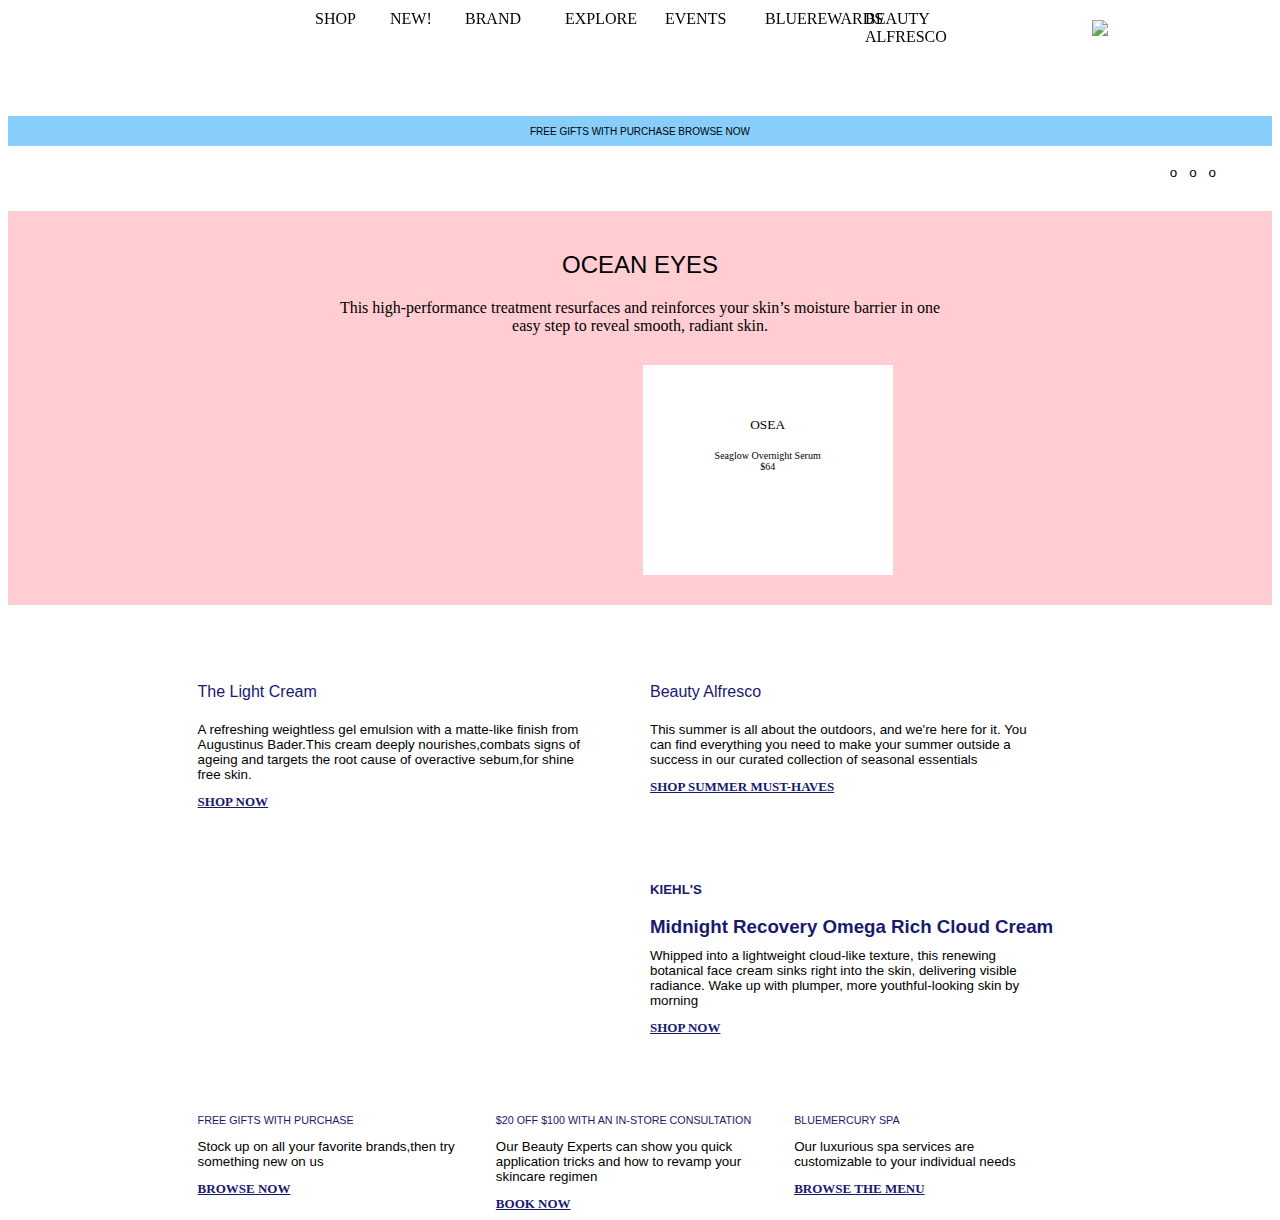
==== home_page.html @ cbf7e750 "Add files via upload" ====
<!DOCTYPE html>
<html lang="en">
<head>
    <meta charset="UTF-8">
    <meta http-equiv="X-UA-Compatible" content="IE=edge">
    <meta name="viewport" content="width=device-width, initial-scale=1.0">
    <link rel="stylesheet" type="text/css">
    <title>Document</title>
    <link rel="stylesheet" href="NAVBAR/navbar.css">
   
    <link rel="stylesheet" href="HOME PAGE/home.css">
</head>
<body>
    
    <div id="parentnav">
        <div id="navbar" >
        
            <div id="navimg">
                <img src="https://cdn.shopify.com/s/files/1/0283/0185/2747/files/bluemercury-logo_1216x.png?v=1648743182" alt="">
            </div>
           
            <div id="nav">
                
                <div id="navshop">SHOP</div>
                <div id="navnew">NEW!</div>
                <div>BRAND</div>
                <div>EXPLORE</div>
                <div>EVENTS</div>
                <div>BLUEREWARDS</div>
                <div>BEAUTY ALFRESCO</div>
                
    
            </div>
            <div class="navlast">
                <img src="https://icons-for-free.com/download-icon-heart+like+love+valentine+icon-1320084901929215407_512.png" alt="">
                <img src="https://www.freeiconspng.com/thumbs/search-icon-png/search-icon-png-21.png" alt="">
                <img src="https://cdn-icons-png.flaticon.com/512/1946/1946429.png"">
                <img src="https://cdn-icons-png.flaticon.com/512/102/102665.png" alt="">
            
            </div>
        </div>
    </div>
   
  
    <div id="bluethread">
        
        <p>FREE GIFTS WITH PURCHASE BROWSE NOW</p>
    </div>
    <div id="drag">
            <img id="crauser" src="https://cdn.shopify.com/s/files/1/0283/0185/2747/files/m61-perfect-cleanse-hero-des-2_2000x.jpg?v=1658264119" alt="">
           <!-- <h1>GET PUMPED!</h1>
            <p>M-61 Perfect Cleanse now comes in a new, improved bottle,so it's easier to pump the perfect amount!</p>
            <a href="">SHOP NOW</a>  -->
            <div>
            <button id="first">o</button>
            <button id="second">o</button>
            <button id="third">o</button>
            </div>
    </div>
        
    
   
        
    <div id="oceanEyes">
        
        <h2>OCEAN EYES</h2>
        <p>This high-performance treatment resurfaces and reinforces your skin’s moisture barrier in one easy step to reveal smooth, radiant skin.</p>
        
        <div id="productinfo">
            <div id="leftdiv">
                <img src="https://cdn.shopify.com/s/files/1/0283/0185/2747/files/OSEA_shop_the_collection_600x.progressive.jpg?v=1657661079" alt="">
            </div>
            <div id="rightdiv">
                <img src="https://cdn.shopify.com/s/files/1/0283/0185/2747/products/global_images-675468101738-1_235x235_crop_center.jpg?v=1658261512" alt="">
                <h4>OSEA</h4>
                <p>Seaglow Overnight Serum</p>
                <p>$64</p>
                <img src="https://cdn-icons.flaticon.com/png/512/3214/premium/3214993.png?token=exp=1658444654~hmac=c8672290ea0cbdf6605c9cdfe1861a16" alt="">
                
            </div>
        </div>

    </div>
    <div id="shop">
        <div>
             <img src="https://cdn.shopify.com/s/files/1/0283/0185/2747/files/bader_side_by_side_640x.jpg?v=1658339677" alt="">
            <h4>The Light Cream</h4>
            <p>A refreshing weightless gel emulsion with a matte-like finish from Augustinus Bader.This cream deeply nourishes,combats signs of ageing and targets the root cause of overactive sebum,for shine free skin.</p>
            <a href="">SHOP NOW</a>
        </div>
        <div>
            <img src="https://cdn.shopify.com/s/files/1/0283/0185/2747/files/BAL_side_by_side_FINAL_640x.jpg?v=1652904545" alt="">
            <h4>Beauty Alfresco</h4>
            <p>This summer is all about the outdoors, and we're here for it. You can find everything you need to make your summer outside a success in our curated collection of seasonal essentials</p>
            <a href="">SHOP SUMMER MUST-HAVES</a>
        </div>
    </div>

    <div id="imagepara">
        <div>
            <img src="https://scontent.fbho3-2.fna.fbcdn.net/v/t39.30808-6/283725983_5468414053169474_7893981776514755365_n.jpg?stp=cp0_dst-jpg_e15_p403x403_q65&_nc_cat=105&ccb=1-7&_nc_sid=2d5d41&_nc_ohc=Twr7EpJ08LcAX8DX2F9&_nc_ht=scontent.fbho3-2.fna&oh=00_AT8H1FmfO5DVFu46lE7UhHIbwcB9DEfhEhMIffSX46B8gA&oe=62DE0D95" alt="">
        </div>
        <div>
            <h5>KIEHL'S</h5>
            <h3>Midnight Recovery Omega Rich Cloud Cream</h3>
            <p>Whipped into a lightweight cloud-like texture, this renewing botanical face cream sinks right into the skin, delivering visible radiance. Wake up with plumper, more youthful-looking skin by morning</p>
            <a href="">SHOP NOW</a>
        </div>
    </div>

    <div id="lastdiv">
        <div>
            <img src="https://cdn.shopify.com/s/files/1/0283/0185/2747/files/samples-content_block_705x705.jpg?v=1604551537" alt="">
            <h6>FREE GIFTS WITH PURCHASE</h6>
            <p>Stock up on all your favorite brands,then try something new on us</p>
            <a href="">BROWSE NOW</a>
        </div>
        <div>
            <img src="https://cdn.shopify.com/s/files/1/0283/0185/2747/files/consultation_promo_nav_1_705x705.jpg?v=1657733426" alt="">
            <h6>$20 OFF $100 WITH AN IN-STORE CONSULTATION</h6>
            <p>Our Beauty Experts can show you quick application tricks and how to revamp your skincare regimen</p>
            <a href="">BOOK NOW</a>
        </div>
        <div>
            <img src="https://cdn.shopify.com/s/files/1/0283/0185/2747/files/spa_menu_photo_705x705.jpg?v=1628018315" alt="">
            <h6>BLUEMERCURY SPA</h6>
            <p>Our luxurious spa services are customizable to your individual needs</p>
            <a href="">BROWSE THE MENU</a>
        </div>
    </div>
   
</body>
</html>
<script src="NAVBAR/navbar.js"></script>

<script src="HOME PAGE./home.js"></script>
---- NAVBAR/navbar.css ----
#navimg>img{
    width: 50%;
    cursor: pointer;
    
}
#navbar{
    display: grid;
    grid-template-columns: repeat(3,1fr);
    justify-content: space-around;
    margin-top: 10px;
    margin-left: 40px;
    width: 100%;
    position:sticky;
    top:0px
}
#nav{
    display: grid;
    grid-template-columns: repeat(7,90px);
    gap: 10px;
    margin-left: -40px;
    justify-content: center;
   

  
 }
 #nav>div{
   width: auto;
   /* border: 1px solid red; */
justify-content: space-around;
   
 }
 #nav>div:nth-child(1){
    width:30% ;
    /* margin-left: 30px; */
    
 }
 #nav>div:nth-child(2){
    width:30% ;
    margin-left: -25px;
 }
 #nav>div:nth-child(3){
    width:40% ;
    margin-left: -50px;
 }
 #nav>div:nth-child(4){
    width:50% ;
    margin-left: -50px;
 }
 #nav>div:nth-child(5){
    width:40% ;
    margin-left: -50px;
 }
 #nav>div:nth-child(6){
    width:40% ;
    margin-left: -50px;
 }
 #nav>div:nth-child(7){
    width:100% ;
    margin-left: -50px;
 }
 .navlast{
    display: grid;
    grid-template-columns: repeat(4,1fr);
    width: 50%;
    margin-left: 10px;
    justify-content: center;
    align-items: center;
    /* border: 1px solid blue; */
 }
 .navlast>img{
    width: 60%;
    
 }

 #navshop{
    cursor: pointer;
 }
 #navnew{
    cursor: pointer;
 }
 .navlast img:nth-child(3){
    cursor: pointer;
 }
 .navlast img:nth-child(4){
    cursor: pointer;
 }
---- HOME PAGE/home.css ----
#productinfo{
    display: grid;
    grid-template-columns: repeat(2,1fr);
    gap: 5px;
    /* border: 1px solid red; */
    width: 40%;
    margin: auto;
    margin-top: 30px;
}
 #leftdiv>img{
    /* width: 100%; */
    display: block;
    margin: auto;
    
    height: 210px;
}
#rightdiv{
    background-color:white ;
   
}
#rightdiv>img{
    width: 25%;
    margin-top: 30px;
}
#rightdiv>img:last-child{
    margin-top: -30px;
}
#rightdiv>h4{
    font-weight: normal;
    font-size: smaller;
}
#rightdiv>h4+p{
    font-size: x-small;
    font-weight: lighter;
    margin-top: 10px;
}
#rightdiv>p+p{
    font-size: x-small;
    font-weight: lighter;
    margin-top:-10px ;
    
}
#oceanEyes{
    text-align: center;
    background-color:rgb(255, 205, 210) ;
    padding-bottom: 30px;
    margin-top: 30px;
    padding-top: 20px;
}
#oceanEyes>h2{
    text-align: center;
    font-weight: normal;
    font-family: 'Gill Sans', 'Gill Sans MT', Calibri, 'Trebuchet MS', sans-serif;
}
#oceanEyes>p{
    width:50% ;
    margin: auto;
}




#shop{
    display: grid;
    grid-template-columns: repeat(2,1fr);
    gap: 20px;
    width: 70%;
    margin: auto;
    margin-top: 50px;
}
#shop img{
    width: 100%;
    margin: auto;
}
#shop p{
    width:90% ;
    font-size: smaller;
   font-family: 'Segoe UI', Tahoma, Geneva, Verdana, sans-serif;
   margin:10px 0px;
   font-weight: lighter;
}
#shop a{
    font-size: small;
    color:midnightblue;
    font-weight: bolder;
   
}
#shop h4{
    font-weight: lighter;
    font-family:Verdana, Geneva, Tahoma, sans-serif;
    margin-top: 10px;
    color:midnightblue;
}
#imagepara{
    display: grid;
    grid-template-columns: repeat(2,1fr);
    gap: 20px;
    width: 70%;
    margin: auto;
    margin-top: 50px;
}
#imagepara img{
    width: 100%;
}
#imagepara>div:last-child{
    margin: auto;
}
#imagepara h5{
    margin-bottom: 10px;
    color:midnightblue;
    font-family:Verdana, Geneva, Tahoma, sans-serif;
}
#imagepara h3{
    margin-bottom: 10px;
    font-family:Verdana, Geneva, Tahoma, sans-serif;
    color:midnightblue;
    /* font-weight: lighter; */
    
}
#imagepara p{
    width:90% ;
    font-size: smaller;
   font-family: 'Segoe UI', Tahoma, Geneva, Verdana, sans-serif;
   margin:10px 0px;
   font-weight: lighter;
}
#imagepara a{
    font-size: small;
    color:midnightblue;
    font-weight: bolder; 
}
#lastdiv{
    display: grid;
    grid-template-columns: repeat(3,1fr);
    gap:10px;
    width: 70%;
    margin: auto;
    margin-top: 50px;
    
}
#lastdiv img{
    width: 100%;
 }
 #lastdiv h6{
    margin: 10px 0px;
    font-family:Verdana, Geneva, Tahoma, sans-serif;
    color:midnightblue;
    font-weight: lighter;
 }
 #lastdiv p{
    width:90% ;
    font-size: smaller;
   font-family: 'Segoe UI', Tahoma, Geneva, Verdana, sans-serif;
   margin-bottom: 10px;
   font-weight: lighter;
 }
 #lastdiv a{
    font-size: small;
    color:midnightblue;
    font-weight: bolder; 
 }
 #bluethread{
    background-color: lightskyblue;
    margin-top: 70px;
    height: 30px;

 }
 #bluethread>p{
   font-size:x-small;
   text-align: center;
   padding-top: 10px;
   font-family: 'Lucida Sans', 'Lucida Sans Regular', 'Lucida Grande', 'Lucida Sans Unicode', Geneva, Verdana, sans-serif;
 }
 #drag{
    width: 100%;
    position: relative;
 }

 #crauser{
    width: 100%;
 }

 #drag>div{
   display: flex;
   justify-content: end;
   margin-right: 50px;
   
 }
 #drag>div>button{
    border: 0px;
    background-color: white;
 }
 #drag>h1{
    position: absolute;
    top: 20%;
    left: 55%;
    font-weight: lighter;
    font-family: Verdana, Geneva, Tahoma, sans-serif;
    color: dimgrey;
 }
 #drag>p{
    position: absolute;
    top: 35%;
    left: 55%;
    width: 20%;
    color: dimgrey;
    font-family:serif;
    font-weight: lighter;
    font-size: smaller;
 }
 #drag>a{
    position: absolute;
    top: 59%;
    left: 55%;
    font-size:15px;
    color: black;
 }
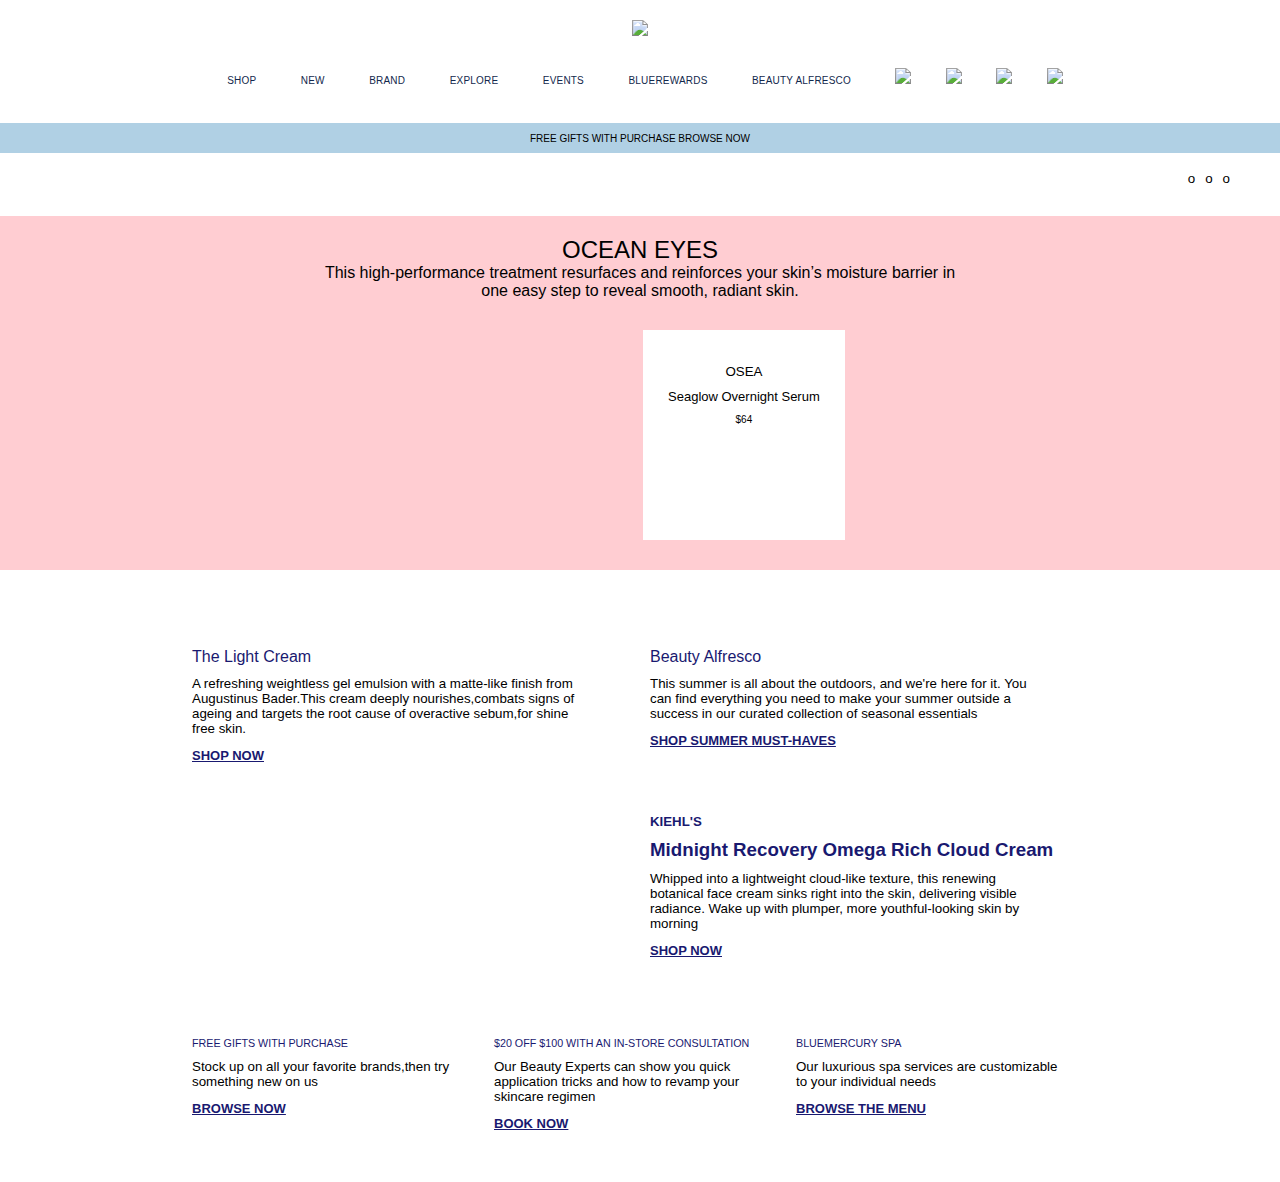
==== commit 2f26a27e: "Update home_page.html" ====
--- a/home_page.html
+++ b/home_page.html
@@ -12,46 +12,40 @@
 </head>
 <body>
     
-    <div id="parentnav">
-        <div id="navbar" >
+    <div class="header">
         
-            <div id="navimg">
-                <img src="https://cdn.shopify.com/s/files/1/0283/0185/2747/files/bluemercury-logo_1216x.png?v=1648743182" alt="">
-            </div>
-           
-            <div id="nav">
-                
-                <div id="navshop">SHOP</div>
-                <div id="navnew">NEW!</div>
-                <div>BRAND</div>
-                <div>EXPLORE</div>
-                <div>EVENTS</div>
-                <div>BLUEREWARDS</div>
-                <div>BEAUTY ALFRESCO</div>
-                
-    
-            </div>
-            <div class="navlast">
-                <img src="https://icons-for-free.com/download-icon-heart+like+love+valentine+icon-1320084901929215407_512.png" alt="">
-                <img src="https://www.freeiconspng.com/thumbs/search-icon-png/search-icon-png-21.png" alt="">
-                <img src="https://cdn-icons-png.flaticon.com/512/1946/1946429.png"">
-                <img src="https://cdn-icons-png.flaticon.com/512/102/102665.png" alt="">
+        <nav id="navbar">
+            <img src="https://cdn.shopify.com/s/files/1/0283/0185/2747/files/bluemercury-logo_1216x.png?v=1648743182" class="logo">
             
-            </div>
+            <ul id="menu">
+                <li id="navskin">SHOP</li>
+                <li id="navshop">NEW</li>
+                <li>BRAND</li>
+                <li>EXPLORE</li>
+                <li>EVENTS</li>
+                <li>BLUEREWARDS</li>
+                <li>BEAUTY ALFRESCO</li>
+                <li><img src="https://icons-for-free.com/download-icon-heart+like+love+valentine+icon-1320084901929215407_512.png" class="wishlist"></li>
+                <li><img src="https://cdns.iconmonstr.com/wp-content/releases/preview/2018/240/iconmonstr-search-thin.png" class="search"></li>
+                <li><img src="https://www.pngitem.com/pimgs/m/9-93862_my-account-account-vector-icon-png-transparent-png.png" class="account"></li>
+                <li><img src="https://png.pngtree.com/png-vector/20220616/ourmid/pngtree-shopping-bag-illustration-png-image_5102766.png" class="cart"></li>
+                    
+            </ul>
+        </nav>
+        <div id="bluethread">
+        
+            <p>FREE GIFTS WITH PURCHASE BROWSE NOW</p>
         </div>
     </div>
+    
    
   
-    <div id="bluethread">
-        
-        <p>FREE GIFTS WITH PURCHASE BROWSE NOW</p>
-    </div>
+    
     <div id="drag">
             <img id="crauser" src="https://cdn.shopify.com/s/files/1/0283/0185/2747/files/m61-perfect-cleanse-hero-des-2_2000x.jpg?v=1658264119" alt="">
-           <!-- <h1>GET PUMPED!</h1>
-            <p>M-61 Perfect Cleanse now comes in a new, improved bottle,so it's easier to pump the perfect amount!</p>
-            <a href="">SHOP NOW</a>  -->
+            <div id="input"></div>
             <div>
+             <div id="input1"></div>   
             <button id="first">o</button>
             <button id="second">o</button>
             <button id="third">o</button>
@@ -133,4 +127,4 @@
 </html>
 <script src="NAVBAR/navbar.js"></script>
 
-<script src="HOME PAGE./home.js"></script>+<script src="HOME PAGE/home.js"></script>
--- a/NAVBAR/navbar.css
+++ b/NAVBAR/navbar.css
@@ -1,86 +1,99 @@
-#navimg>img{
-    width: 50%;
-    cursor: pointer;
-    
+*{
+   margin: 0;
+   padding: 0;
+   box-sizing: border-box;
+   font-family: 'poppins',sans-serif;
 }
-#navbar{
-    display: grid;
-    grid-template-columns: repeat(3,1fr);
-    justify-content: space-around;
-    margin-top: 10px;
-    margin-left: 40px;
-    width: 100%;
-    position:sticky;
-    top:0px
+nav{
+   width: 100%;
+   padding: 20px 0;
+   text-align: center;
+   z-index: 1;
 }
-#nav{
-    display: grid;
-    grid-template-columns: repeat(7,90px);
-    gap: 10px;
-    margin-left: -40px;
-    justify-content: center;
+
+.logo{
+   width: 120px;
+   max-width: 100%;
+   height: auto;
+   border-style: none;
+   vertical-align: top;
+   cursor: pointer;
+  
    
+}
 
+
+.wishlist{
+   width: 18px;
+   margin-right: -10px;
+   cursor: pointer;
+}
+.search{
+   width: 18px;
+   margin-right: -10px;
+   cursor: pointer;
+   
+}
+.account{
+   width: 18px;
+   margin-right: -10px;
+   cursor: pointer;
+}
+.cart{
+   width: 18px;
+   margin-right: -10px;
+   
+   cursor: pointer;
+}
+
+nav ul{
+   width: 100%;
+   margin-top: 10px;
+   background-color: white;
+    /* margin-left: -50px; */
+}
+ul li{
+   display: inline-block;
+   list-style: none;
+   margin: 20px 20px;
+   cursor: pointer;
+   color: #12284c;
+   font-family: Montserrat Light,sans-serif;
+    font-size: 10px;
+    letter-spacing: .2px;
+    line-height: 24px;
+    font-weight: 300;
+   
+   
+} 
+nav.sticky{
+   position: fixed;
+   top: 0;
+   left: 0;
+   padding: 10px 10px;
+   background: white;
+   display: flex;
+   align-items: center;
+   justify-content: center;
+   transition:padding 1s
   
- }
- #nav>div{
-   width: auto;
-   /* border: 1px solid red; */
-justify-content: space-around;
+}
+
+nav.sticky ul{
+   width:auto;
    
- }
- #nav>div:nth-child(1){
-    width:30% ;
-    /* margin-left: 30px; */
-    
- }
- #nav>div:nth-child(2){
-    width:30% ;
-    margin-left: -25px;
- }
- #nav>div:nth-child(3){
-    width:40% ;
-    margin-left: -50px;
- }
- #nav>div:nth-child(4){
-    width:50% ;
-    margin-left: -50px;
- }
- #nav>div:nth-child(5){
-    width:40% ;
-    margin-left: -50px;
- }
- #nav>div:nth-child(6){
-    width:40% ;
-    margin-left: -50px;
- }
- #nav>div:nth-child(7){
-    width:100% ;
-    margin-left: -50px;
- }
- .navlast{
-    display: grid;
-    grid-template-columns: repeat(4,1fr);
-    width: 50%;
-    margin-left: 10px;
-    justify-content: center;
-    align-items: center;
-    /* border: 1px solid blue; */
- }
- .navlast>img{
-    width: 60%;
-    
- }
+} 
 
- #navshop{
-    cursor: pointer;
- }
- #navnew{
-    cursor: pointer;
- }
- .navlast img:nth-child(3){
-    cursor: pointer;
- }
- .navlast img:nth-child(4){
-    cursor: pointer;
- }+
+#bluethread{
+   background-color: rgb(176, 208, 228);
+   margin-top: -10px;
+   height: 30px;
+
+}
+#bluethread>p{
+  font-size:x-small;
+  text-align: center;
+  padding-top: 10px;
+  font-family: 'Lucida Sans', 'Lucida Sans Regular', 'Lucida Grande', 'Lucida Sans Unicode', Geneva, Verdana, sans-serif;
+}
--- a/HOME PAGE/home.css
+++ b/HOME PAGE/home.css
@@ -16,6 +16,7 @@
 }
 #rightdiv{
     background-color:white ;
+    width: 80%;
    
 }
 #rightdiv>img{
@@ -23,21 +24,21 @@
     margin-top: 30px;
 }
 #rightdiv>img:last-child{
-    margin-top: -30px;
+    margin-top: -10px;
 }
 #rightdiv>h4{
     font-weight: normal;
     font-size: smaller;
 }
 #rightdiv>h4+p{
-    font-size: x-small;
+    font-size: small;
     font-weight: lighter;
     margin-top: 10px;
 }
 #rightdiv>p+p{
     font-size: x-small;
     font-weight: lighter;
-    margin-top:-10px ;
+    margin-top:10px ;
     
 }
 #oceanEyes{
@@ -136,6 +137,7 @@
     width: 70%;
     margin: auto;
     margin-top: 50px;
+    margin-bottom: 50px;
     
 }
 #lastdiv img{
@@ -158,18 +160,6 @@
     font-size: small;
     color:midnightblue;
     font-weight: bolder; 
- }
- #bluethread{
-    background-color: lightskyblue;
-    margin-top: 70px;
-    height: 30px;
-
- }
- #bluethread>p{
-   font-size:x-small;
-   text-align: center;
-   padding-top: 10px;
-   font-family: 'Lucida Sans', 'Lucida Sans Regular', 'Lucida Grande', 'Lucida Sans Unicode', Geneva, Verdana, sans-serif;
  }
  #drag{
     width: 100%;
@@ -189,8 +179,10 @@
  #drag>div>button{
     border: 0px;
     background-color: white;
- }
- #drag>h1{
+    margin-left: 10px;
+    cursor: pointer;
+ }
+ #input>h1{
     position: absolute;
     top: 20%;
     left: 55%;
@@ -198,7 +190,7 @@
     font-family: Verdana, Geneva, Tahoma, sans-serif;
     color: dimgrey;
  }
- #drag>p{
+ #input>p{
     position: absolute;
     top: 35%;
     left: 55%;
@@ -208,10 +200,77 @@
     font-weight: lighter;
     font-size: smaller;
  }
- #drag>a{
-    position: absolute;
-    top: 59%;
+ #input>a{
+    position: absolute;
+    top: 50%;
     left: 55%;
+    font-size:10px;
+    color: black;
+    font-weight: bold;
+ }
+ #input1>h1{
+    position: absolute;
+    top: 38%;
+    left: 2%;
+    font-weight: lighter;
+    font-family: Montserrat Light,sans-serif;
+    font-size:30px;
+    color: midnightblue;
+    /* margin-bottom: -40px; */
+ }
+ #input1>p{
+    position: absolute;
+    top: 51%;
+    left: 2%;
+    width: 25%;
+    color: dimgrey;
+    font-family: Montserrat Light,sans-serif;
+    font-weight: lighter;
+    font-size: smaller;
+ }
+ #input1>a{
+    position: absolute;
+    top: 65%;
+    left: 2%;
+    font-size:10px;
+    font-weight: bold;
+    color: midnightblue;
+ }
+ #input1>h5{
+    position: absolute;
+    top: 119px;
+    left: 2%;
+    font-weight: lighter;
+    font-family: Montserrat Light,sans-serif;
+    /* margin-left: 10px; */
     font-size:15px;
-    color: black;
- }
+ }
+ .input2{
+    position: absolute;
+    top: 70px;
+    left: 12%;
+    color: white;
+    font-weight: lighter;
+    font-family: Montserrat Light,sans-serif;
+    /* margin-left: 10px; */
+    font-size:15px;
+ }
+ .input2>h1{
+    position: absolute;
+    top: 0%;
+    left: 0%;
+    font-weight: lighter;
+    font-family: Montserrat Light,sans-serif;
+    font-size:30px;
+    color: white;
+ 
+ }
+ #input2>a{
+    position: absolute;
+    top: 65%;
+    left: 2%;
+    font-size:10px;
+    font-weight: bold;
+    color: midnightblue;
+ }
+
